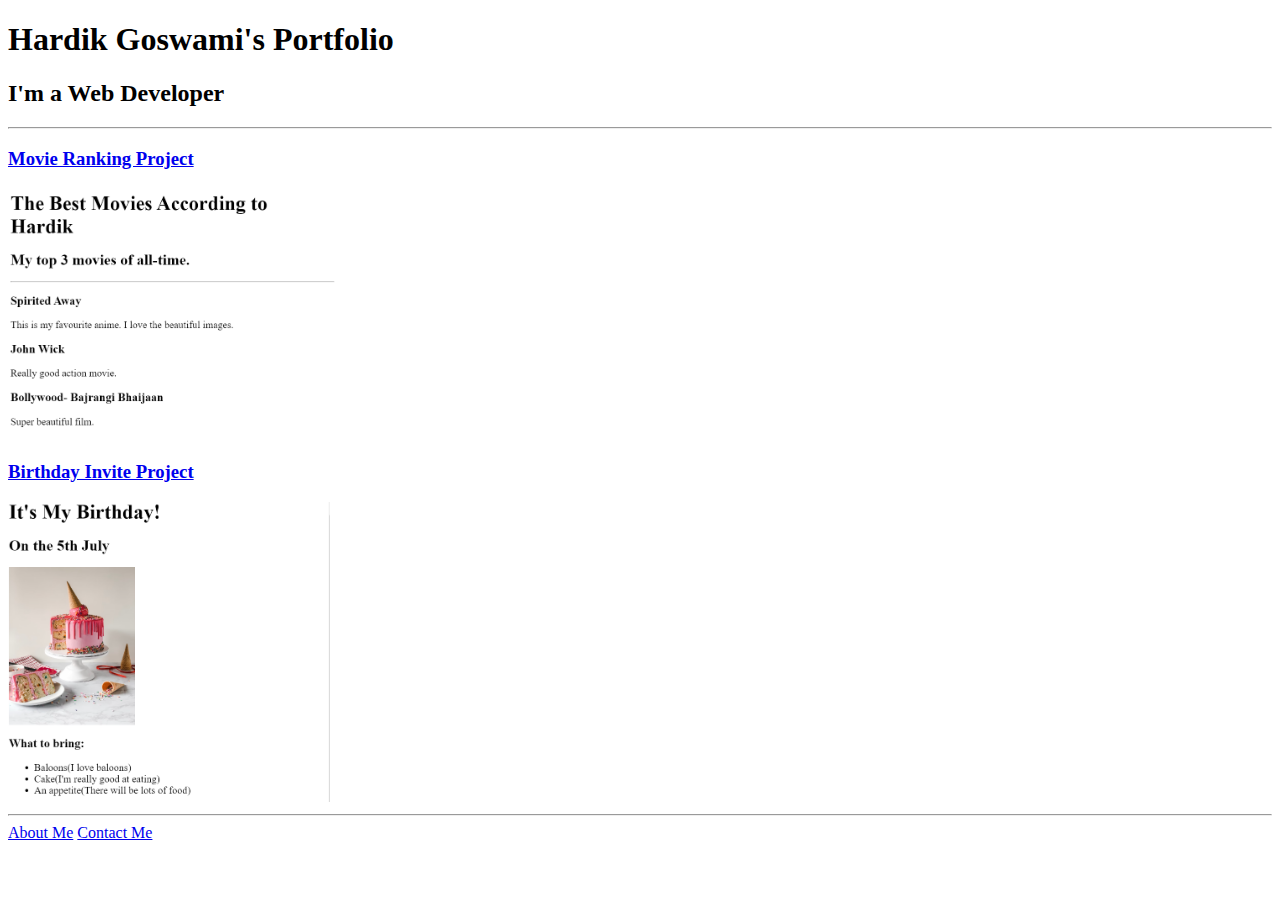
==== index.html @ fecceafa "Add files via upload" ====
<!DOCTYPE html>
<html lang="en">
<head>
    <meta charset="UTF-8">
    <title>Hardik's Portfolio</title>
</head>

<body>
    <h1>Hardik Goswami's Portfolio</h1>
    <h2>I'm a Web Developer</h2>
    <hr>
    <h3><a href="./public/movie-ranking.html">Movie Ranking Project</a></h3>
    <img src="./assets/images/movie-ranking.png" height="250" alt="Movie ranking project preview "/>
    <h3><a href="./public/birthday-invite.html">Birthday Invite Project</a></h3>
    <img src="./assets/images/birthday-invite.png" height="300" alt="birthday invite project preview"/>
    <hr/>
    <a href="./public/about.html">About Me</a>
    <a href="./public/contact.html">Contact Me</a>
</body>
</html>
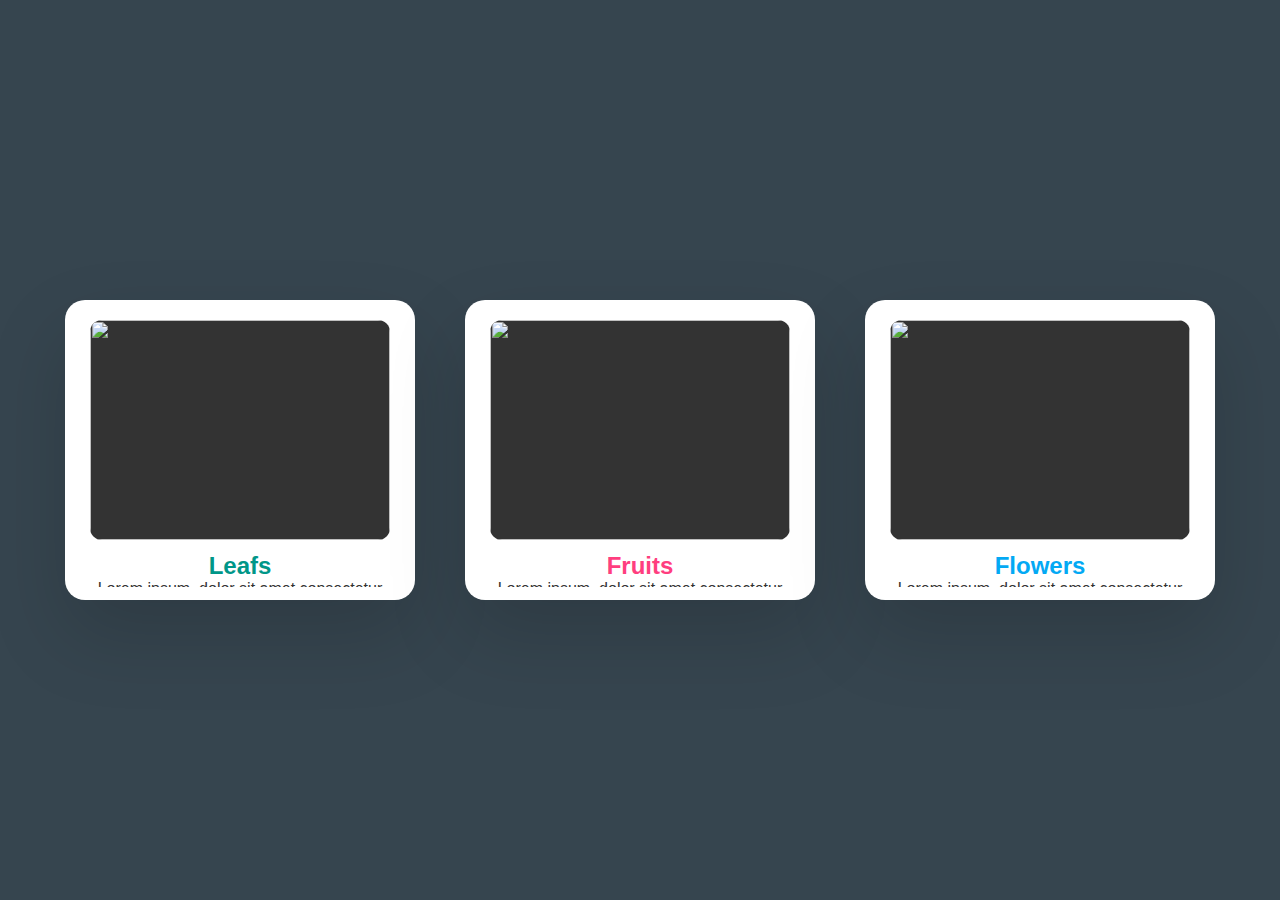
==== commit 2c3aedb5: "Add files via upload" ====
--- a/index.html
+++ b/index.html
@@ -1,20 +1,55 @@
-<!DOCTYPE html>
-<html lang="en">
-<head>
-    <meta charset="UTF-8">
-    <title>Hardik's Portfolio</title>
-</head>
-
-<body>
-    <h1>Hardik Goswami's Portfolio</h1>
-    <h2>I'm a Web Developer</h2>
-    <hr>
-    <h3><a href="./public/movie-ranking.html">Movie Ranking Project</a></h3>
-    <img src="./assets/images/movie-ranking.png" height="250" alt="Movie ranking project preview "/>
-    <h3><a href="./public/birthday-invite.html">Birthday Invite Project</a></h3>
-    <img src="./assets/images/birthday-invite.png" height="300" alt="birthday invite project preview"/>
-    <hr/>
-    <a href="./public/about.html">About Me</a>
-    <a href="./public/contact.html">Contact Me</a>
-</body>
+<!DOCTYPE html>
+<html lang="en">
+<head>
+    <meta charset="UTF-8">
+    <meta name="viewport" content="width=device-width, initial-scale=1.0">
+    <title>Animated Responsive card</title>
+    <link rel="stylesheet" href="./style.css">
+</head>
+<body>
+    <div class="container">
+        <div class="card" style="--clr: #009688">
+            <div class="img-box">
+                <img src="https://i.postimg.cc/t4w95jsf/img-01.png">
+            </div>
+            <div class="content">
+                <h2>Leafs</h2>
+                <p>
+                    Lorem ipsum, dolor sit amet consectetur adipisicing elit.
+                    Architecto, hic? Magnam eum error saepe doloribus corrupti
+                    repellat quisquam alias doloremque!
+                </p>
+                <a href="">Read More</a>
+            </div>
+        </div>
+        <div class="card" style="--clr: #FF3E7F">
+            <div class="img-box">
+                <img src="https://i.postimg.cc/pdjRc68d/img-02.png">
+            </div>
+            <div class="content">
+                <h2>Fruits</h2>
+                <p>
+                    Lorem ipsum, dolor sit amet consectetur adipisicing elit.
+                    Architecto, hic? Magnam eum error saepe doloribus corrupti
+                    repellat quisquam alias doloremque!
+                </p>
+                <a href="">Read More</a>
+            </div>
+        </div>
+        <div class="card" style="--clr: #03A9F4">
+            <div class="img-box">
+                <img src="https://www.zingerbug.com/Backgrounds/background_images/dark_purple_roses2.jpg">
+            </div>
+            <div class="content">
+                <h2>Flowers</h2>
+                <p>
+                    Lorem ipsum, dolor sit amet consectetur adipisicing elit.
+                    Architecto, hic? Magnam eum error saepe doloribus corrupti
+                    repellat quisquam alias doloremque!
+                </p>
+                <a href="">Read More</a>
+            </div>
+        </div>
+    </div>
+</body>
 </html>--- a/style.css
+++ b/style.css
@@ -0,0 +1,131 @@
+/* @import url('https://fonts.googleapis.com/css2?family=Poppins:wght@200;300;400;500;600;700;800;900&display=swap'); */
+
+* {
+    margin: 0;
+    padding: 0;
+    box-sizing: border-box;
+    font-family: 'Poppins', sans-serif;
+}
+
+body {
+    display: flex;
+    justify-content: center;
+    align-items: center;
+    min-height: 100vh;
+    background: #36454F;
+}
+
+.container {
+    position: relative;
+    display: flex;
+    justify-content: center;
+    align-items: center;
+    flex-wrap: wrap;
+    gap: 100px 50px;
+    padding: 100px 50px;
+}
+
+.container .card {
+    position: relative;
+    display: flex;
+    justify-content: center;
+    align-items: flex-start;
+    width: 350px;
+    max-width: 100%;
+    height: 300px;
+    background: white;
+    border-radius: 20px;
+    transition: 0.5s;
+    box-shadow: 0 35px 80px rgba(0, 0, 0, 0.15);
+}
+
+.container .card:hover {
+    height: 400px;
+}
+
+.container .card .img-box {
+    position: absolute;
+    top: 20px;
+    width: 300px;
+    height: 220px;
+    background: #333;
+    border-radius: 12px;
+    overflow: hidden;
+    transition: 0.5s;
+}
+
+.container .card:hover .img-box {
+    top: -100px;
+    scale: 0.75;
+    box-shadow: 0 15px 45px rgba(0, 0, 0, 0.2);
+}
+
+.container .card .img-box img {
+    position: absolute;
+    top: 0;
+    left: 0;
+    width: 100%;
+    height: 100%;
+    object-fit: cover;
+}
+
+.container .card .content {
+    position: absolute;
+    top: 252px;
+    width: 100%;
+    height: 35px;
+    padding: 0 30px;
+    text-align: center;
+    overflow: hidden;
+    transition: 0.5s;
+}
+
+.container .card:hover .content {
+    top: 130px;
+    height: 250px;
+}
+
+.container .card .content h2 {
+    font-size: 1.5rem;
+    font-weight: 700;
+    color: var(--clr);
+}
+
+.container .card .content p {
+    color: #333;
+}
+
+.container .card .content a {
+    position: relative;
+    top: 15px;
+    display: inline-block;
+    padding: 12px 25px;
+    text-decoration: none;
+    background: var(--clr);
+    color: white;
+    font-weight: 500;
+}
+
+.container .card .content a:hover {
+    opacity: 0.8;
+}
+
+@media (max-width: 480px) {
+    .container .card {
+        width: 230px;
+        border-radius: 15px;
+    }
+
+    .container .card .img-box {
+        width: 185px;
+        border-radius: 10px;
+    }
+
+    .container .card .content p {
+        font-size: 0.8rem;
+    }
+
+    .container .card .content a {
+        font-size: 0.9rem;
+    }
+}